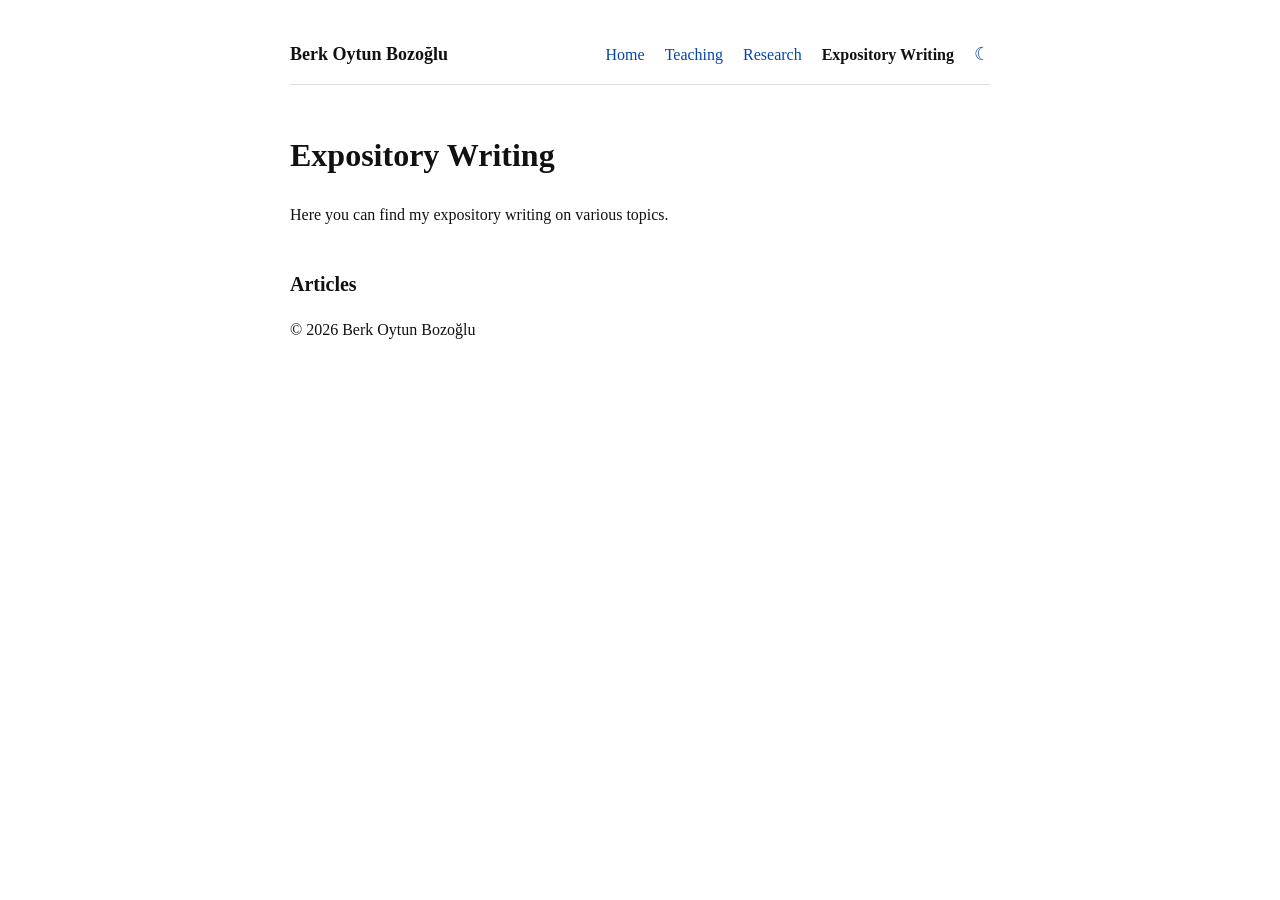
==== expository.html @ debe408a "new design" ====
<!DOCTYPE html>
<html lang="en">

<head>
    <meta charset="UTF-8">
    <meta name="viewport" content="width=device-width, initial-scale=1.0">

    <title>Expository Writing — Berk Oytun Bozoğlu</title>

    <link rel="stylesheet" href="styles.css">
</head>

<body>

    <div class="container">

        <!-- Navigation -->
        <nav class="navbar">

            <a href="index.html" class="site-name">
                Berk Oytun Bozoğlu
            </a>

            <div class="nav-links">

                <a href="index.html">
                    Home
                </a>

                <a href="teaching.html">
                    Teaching
                </a>

                <a href="research.html">
                    Research
                </a>

                <a href="expository.html" class="active">
                    Expository Writing
                </a>

                <button id="theme-toggle" aria-label="Toggle dark mode">
                    ☾
                </button>

            </div>

        </nav>


        <!-- Expository Writing -->
        <main>

            <h1>Expository Writing</h1>

            <p>
                Here you can find my expository writing on various
                topics.
            </p>


            <h2>Articles</h2>

            <ul>



            </ul>

        </main>


        <footer>
            © 2026 Berk Oytun Bozoğlu
        </footer>

    </div>


    <script src="script.js"></script>

</body>

</html>
---- styles.css ----
body {
  font-family: Georgia, serif;
  background: white;
  color: #111;
  line-height: 1.6;
  margin: 0;

  transition: background 0.2s ease, color 0.2s ease;
}

.container {
  max-width: 700px;
  margin: 40px auto;
  padding: 0 20px;
}


/* =========================
   Top navigation
========================= */

.navbar {
  display: flex;
  justify-content: space-between;
  align-items: center;

  padding-bottom: 15px;
  margin-bottom: 45px;

  border-bottom: 1px solid #ddd;
}

.site-name {
  color: #111;
  text-decoration: none;

  font-size: 18px;
  font-weight: bold;
}

.site-name:hover {
  text-decoration: none;
}

.nav-links {
  display: flex;
  align-items: center;
  gap: 20px;
}

.nav-links a {
  color: #0645ad;
  text-decoration: none;
  font-size: 16px;
}

.nav-links a:hover {
  text-decoration: underline;
}

.nav-links a.active {
  color: #111;
  font-weight: bold;
}


/* =========================
   Dark mode button
========================= */

#theme-toggle {
  background: none;
  border: none;

  color: #0645ad;

  font-family: Georgia, serif;
  font-size: 18px;

  cursor: pointer;

  padding: 0;
}

#theme-toggle:hover {
  text-decoration: underline;
}


/* =========================
   Profile photo
========================= */

.hero-photo {
  margin-bottom: 25px;
}

.hero-photo img {
  width: 300px;
  height: 300px;

  object-fit: cover;
  display: block;
}


/* =========================
   Profile information
========================= */

.profile {
  margin-bottom: 25px;
}

.profile-info h1 {
  margin-top: 0;
  margin-bottom: 5px;
}

h1 {
  font-size: 32px;
}

h2 {
  margin-top: 40px;
  font-size: 20px;
}


/* =========================
   Links
========================= */

a {
  color: #0645ad;
  text-decoration: none;
}

a:hover {
  text-decoration: underline;
}


/* =========================
   Horizontal line
========================= */

hr {
  margin: 30px 0;
}


/* =========================
   DARK THEME
========================= */

body.dark {
  background: #111;
  color: #eee;
}


/* Navigation */

body.dark .navbar {
  border-bottom-color: #333;
}

body.dark .site-name {
  color: #eee;
}

body.dark .nav-links a {
  color: #7da7e8;
}

body.dark .nav-links a.active {
  color: #eee;
}


/* Theme button */

body.dark #theme-toggle {
  color: #7da7e8;
}


/* Links */

body.dark a {
  color: #7da7e8;
}


/* Horizontal lines */

body.dark hr {
  border-color: #333;
}


/* =========================
   Mobile
========================= */

@media (max-width: 600px) {

  .container {
    margin: 25px auto;
    padding: 0 15px;
  }

  .navbar {
    align-items: flex-start;
    gap: 15px;
  }

  .site-name {
    font-size: 17px;
  }

  .nav-links {
    display: flex;
    flex-wrap: wrap;
    gap: 12px 18px;
  }

  .nav-links a {
    font-size: 14px;
  }

  #theme-toggle {
    font-size: 16px;
  }

  .hero-photo img {
    width: 220px;
    height: 220px;
  }

  h1 {
    font-size: 28px;
  }
}
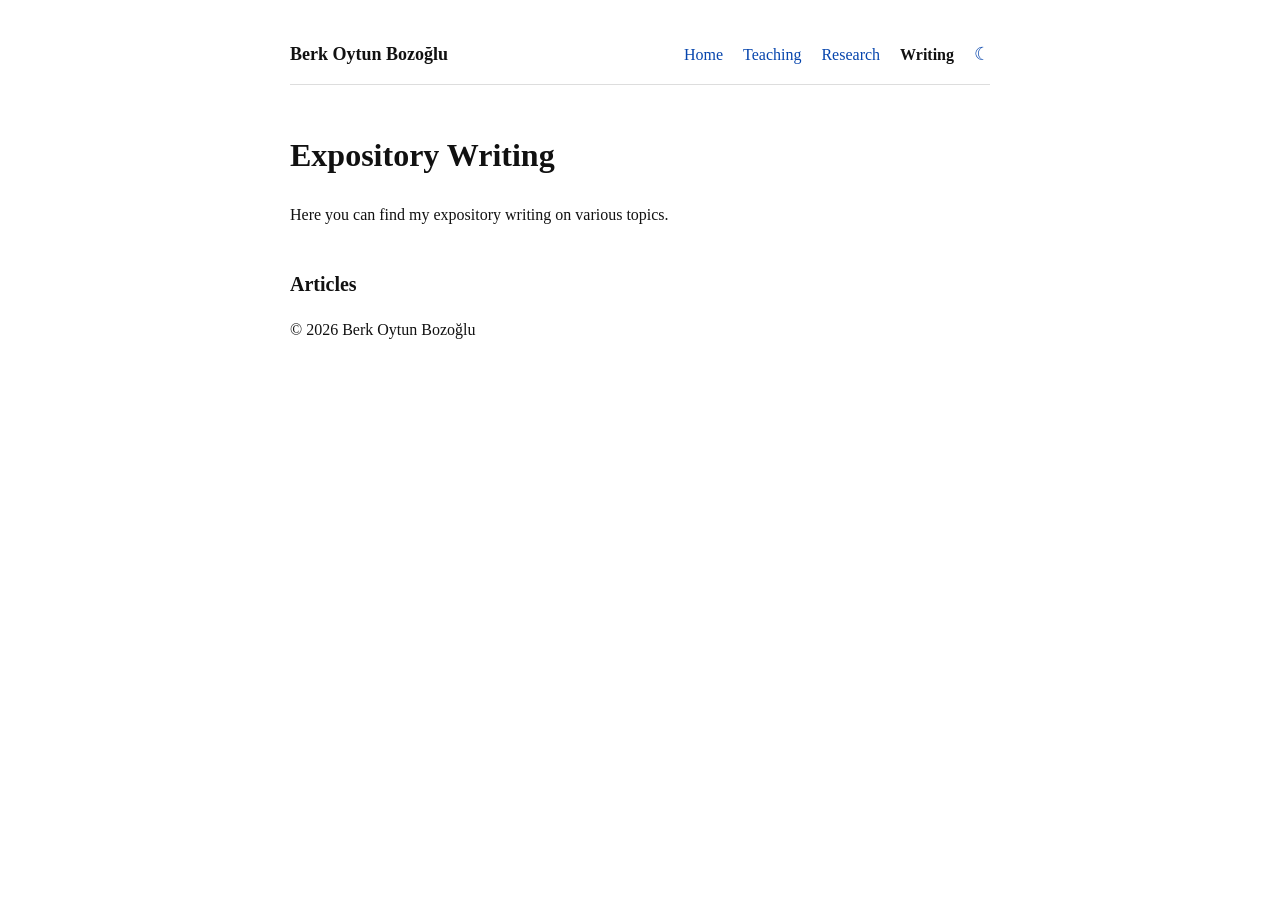
==== commit 9f7d0cf3: "n" ====
--- a/expository.html
+++ b/expository.html
@@ -36,7 +36,7 @@
                 </a>
 
                 <a href="expository.html" class="active">
-                    Expository Writing
+                    Writing
                 </a>
 
                 <button id="theme-toggle" aria-label="Toggle dark mode">
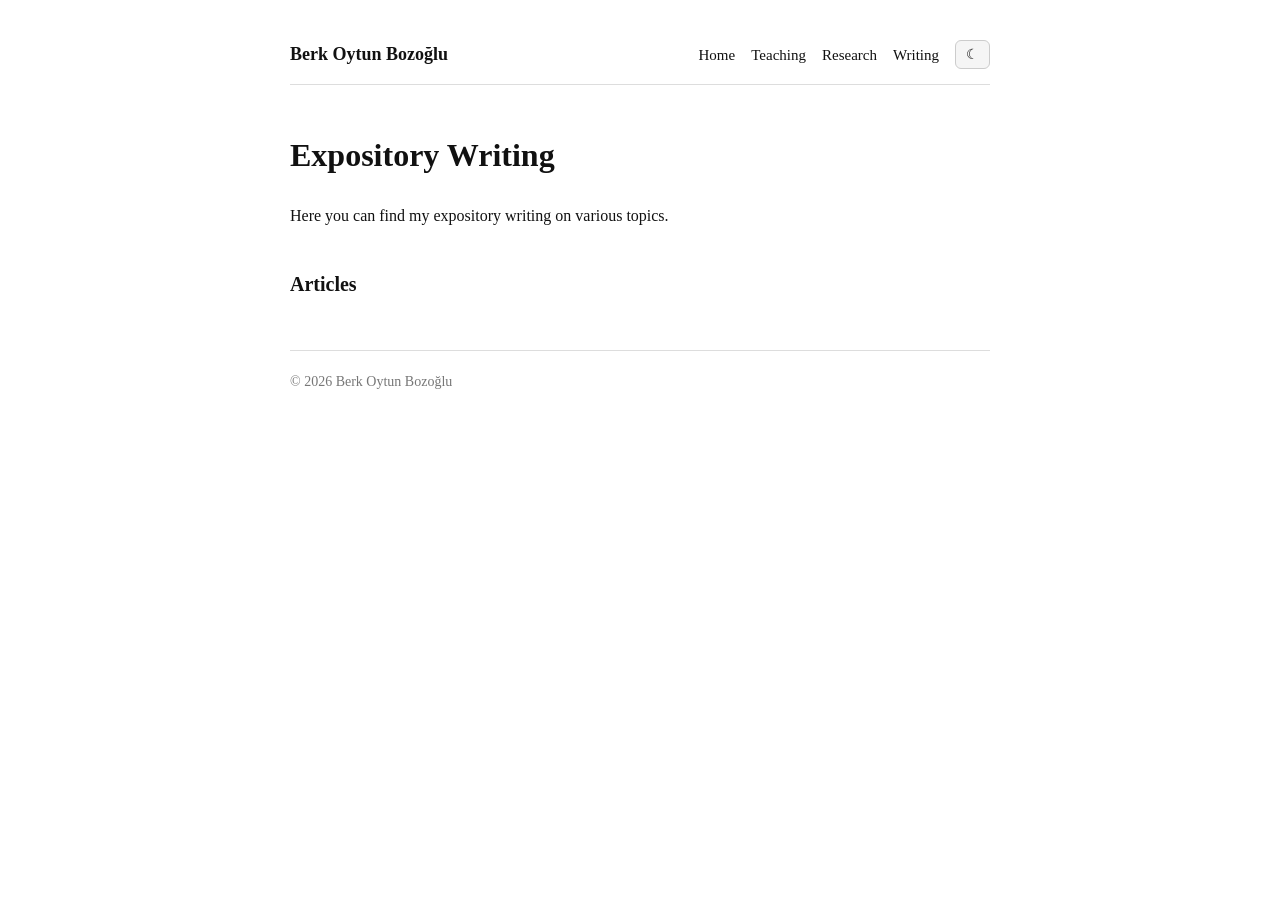
==== commit b4f8e5f5: "n" ====
--- a/expository.html
+++ b/expository.html
@@ -35,7 +35,7 @@
                     Research
                 </a>
 
-                <a href="expository.html" class="active">
+                <a href="expository.html">
                     Writing
                 </a>
 
--- a/styles.css
+++ b/styles.css
@@ -1,11 +1,17 @@
+/* =========================
+   Base
+========================= */
+
 body {
   font-family: Georgia, serif;
-  background: white;
+  background: #fff;
   color: #111;
   line-height: 1.6;
   margin: 0;
 
-  transition: background 0.2s ease, color 0.2s ease;
+  transition:
+    background 0.2s ease,
+    color 0.2s ease;
 }
 
 .container {
@@ -16,7 +22,7 @@
 
 
 /* =========================
-   Top navigation
+   Navigation
 ========================= */
 
 .navbar {
@@ -36,6 +42,8 @@
 
   font-size: 18px;
   font-weight: bold;
+
+  white-space: nowrap;
 }
 
 .site-name:hover {
@@ -45,13 +53,18 @@
 .nav-links {
   display: flex;
   align-items: center;
-  gap: 20px;
+  justify-content: flex-end;
+
+  gap: 16px;
+  flex-wrap: wrap;
 }
 
 .nav-links a {
-  color: #0645ad;
+  color: #111;
   text-decoration: none;
-  font-size: 16px;
+
+  font-size: 15px;
+  white-space: nowrap;
 }
 
 .nav-links a:hover {
@@ -65,30 +78,37 @@
 
 
 /* =========================
-   Dark mode button
+   Theme Toggle
 ========================= */
 
 #theme-toggle {
-  background: none;
-  border: none;
-
-  color: #0645ad;
+  background: #f5f5f5;
+  border: 1px solid #ccc;
+  border-radius: 6px;
+
+  color: #111;
 
   font-family: Georgia, serif;
-  font-size: 18px;
+  font-size: 14px;
 
   cursor: pointer;
 
-  padding: 0;
+  padding: 5px 10px;
+
+  transition:
+    background 0.2s ease,
+    border-color 0.2s ease,
+    color 0.2s ease;
 }
 
 #theme-toggle:hover {
-  text-decoration: underline;
-}
-
-
-/* =========================
-   Profile photo
+  background: #eaeaea;
+  border-color: #aaa;
+}
+
+
+/* =========================
+   Profile Photo
 ========================= */
 
 .hero-photo {
@@ -105,7 +125,7 @@
 
 
 /* =========================
-   Profile information
+   Profile
 ========================= */
 
 .profile {
@@ -126,6 +146,10 @@
   font-size: 20px;
 }
 
+h3 {
+  font-size: 18px;
+}
+
 
 /* =========================
    Links
@@ -142,16 +166,44 @@
 
 
 /* =========================
-   Horizontal line
+   Lists
+========================= */
+
+ul {
+  padding-left: 25px;
+}
+
+
+/* =========================
+   Horizontal Rule
 ========================= */
 
 hr {
   margin: 30px 0;
-}
-
-
-/* =========================
-   DARK THEME
+
+  border: none;
+  border-top: 1px solid #ddd;
+}
+
+
+/* =========================
+   Footer
+========================= */
+
+footer {
+  margin-top: 50px;
+  padding-top: 20px;
+  padding-bottom: 30px;
+
+  border-top: 1px solid #ddd;
+
+  color: #777;
+  font-size: 14px;
+}
+
+
+/* =========================
+   Dark Theme
 ========================= */
 
 body.dark {
@@ -159,9 +211,6 @@
   color: #eee;
 }
 
-
-/* Navigation */
-
 body.dark .navbar {
   border-bottom-color: #333;
 }
@@ -171,32 +220,52 @@
 }
 
 body.dark .nav-links a {
-  color: #7da7e8;
+  color: #eee;
 }
 
 body.dark .nav-links a.active {
+  color: #fff;
+}
+
+body.dark a {
+  color: #8ab4f8;
+}
+
+body.dark hr,
+body.dark footer {
+  border-color: #333;
+}
+
+body.dark footer {
+  color: #999;
+}
+
+body.dark #theme-toggle {
+  background: #222;
+  border-color: #444;
   color: #eee;
 }
 
-
-/* Theme button */
-
-body.dark #theme-toggle {
-  color: #7da7e8;
-}
-
-
-/* Links */
-
-body.dark a {
-  color: #7da7e8;
-}
-
-
-/* Horizontal lines */
-
-body.dark hr {
-  border-color: #333;
+body.dark #theme-toggle:hover {
+  background: #2c2c2c;
+  border-color: #666;
+}
+
+
+/* =========================
+   Tablet
+========================= */
+
+@media (max-width: 750px) {
+  .navbar {
+    flex-direction: column;
+    align-items: flex-start;
+    gap: 12px;
+  }
+
+  .nav-links {
+    justify-content: flex-start;
+  }
 }
 
 
@@ -204,16 +273,14 @@
    Mobile
 ========================= */
 
-@media (max-width: 600px) {
-
+@media (max-width: 500px) {
   .container {
     margin: 25px auto;
-    padding: 0 15px;
+    padding: 0 18px;
   }
 
   .navbar {
-    align-items: flex-start;
-    gap: 15px;
+    margin-bottom: 35px;
   }
 
   .site-name {
@@ -221,9 +288,8 @@
   }
 
   .nav-links {
-    display: flex;
-    flex-wrap: wrap;
-    gap: 12px 18px;
+    width: 100%;
+    gap: 10px 16px;
   }
 
   .nav-links a {
@@ -242,4 +308,13 @@
   h1 {
     font-size: 28px;
   }
+
+  h2 {
+    font-size: 19px;
+  }
+
+  p,
+  li {
+    font-size: 16px;
+  }
 }
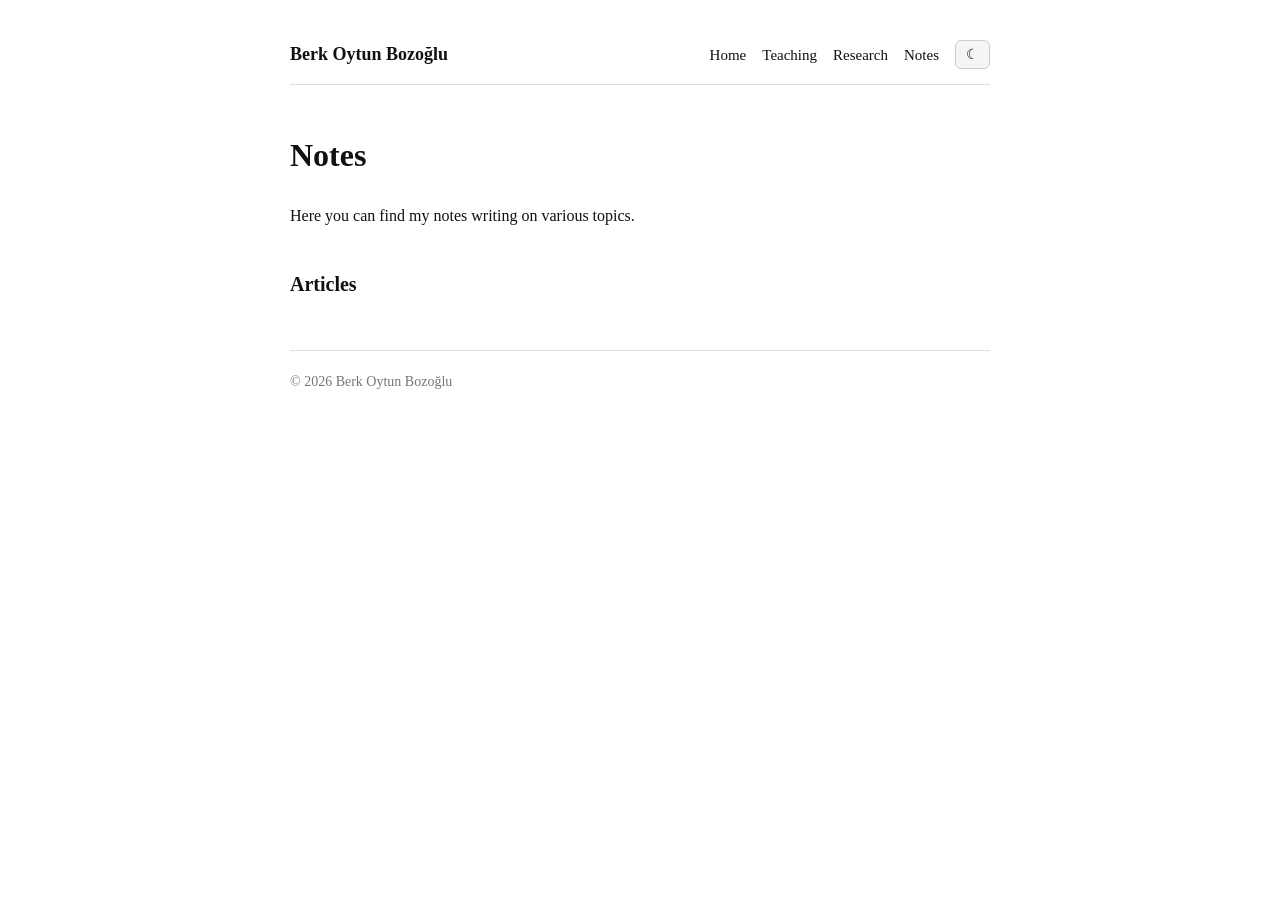
==== commit bce79062: "n" ====
--- a/expository.html
+++ b/expository.html
@@ -36,7 +36,7 @@
                 </a>
 
                 <a href="expository.html">
-                    Writing
+                    Notes
                 </a>
 
                 <button id="theme-toggle" aria-label="Toggle dark mode">
@@ -51,10 +51,10 @@
         <!-- Expository Writing -->
         <main>
 
-            <h1>Expository Writing</h1>
+            <h1>Notes</h1>
 
             <p>
-                Here you can find my expository writing on various
+                Here you can find my notes writing on various
                 topics.
             </p>
 
